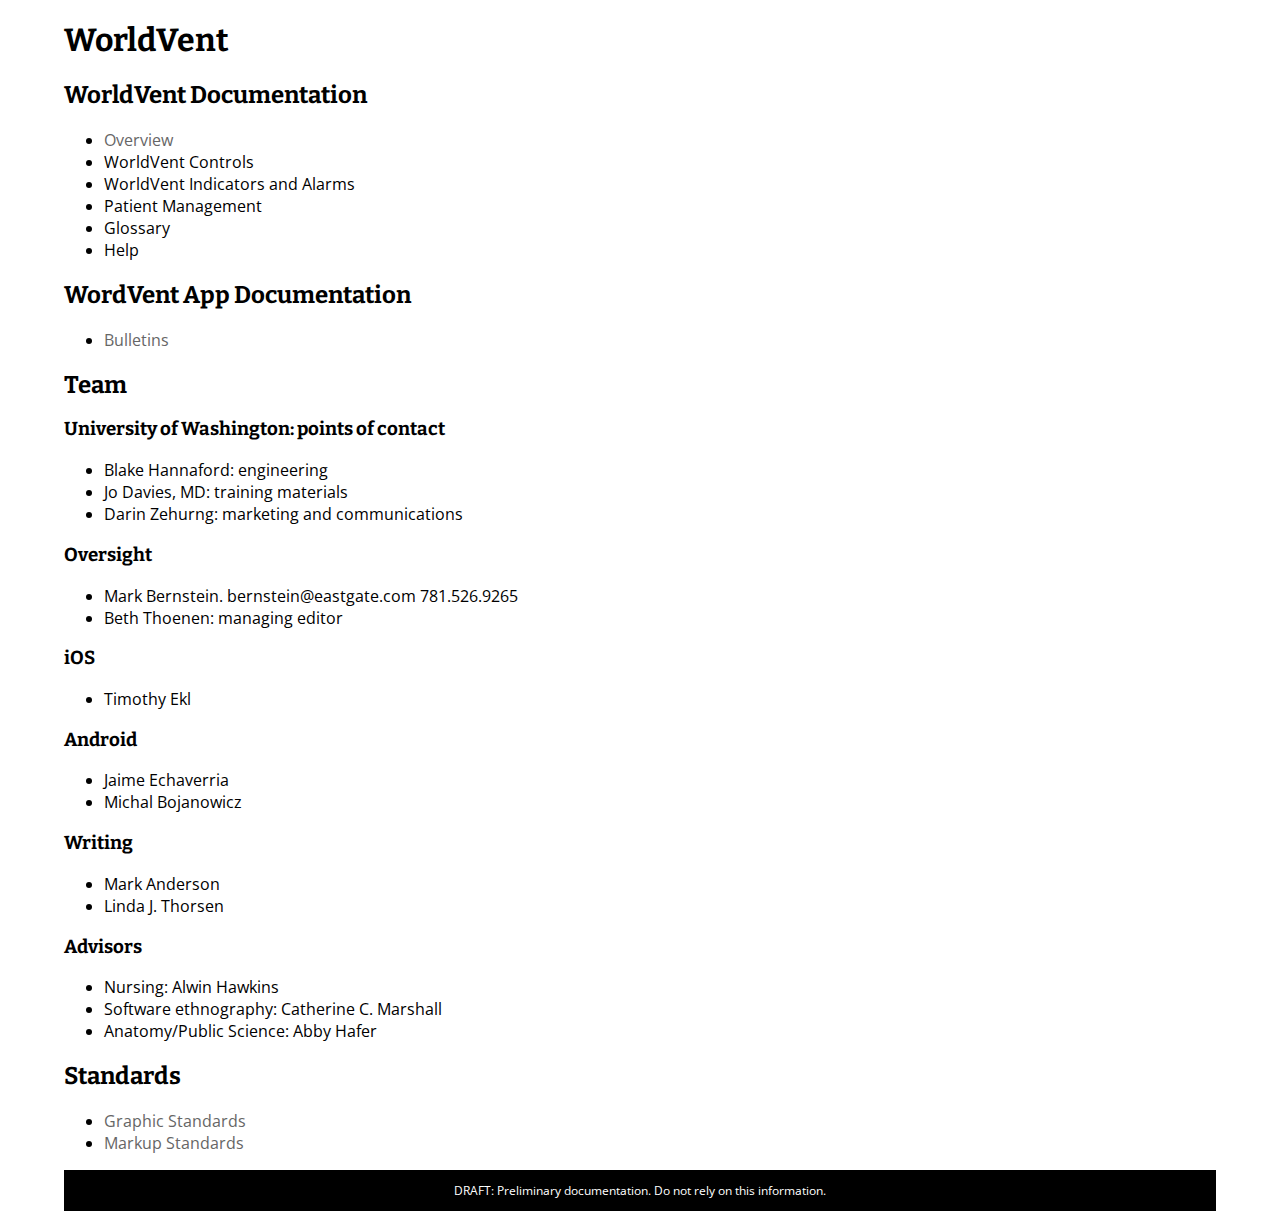
==== index.html @ 320ed112 "Bulletin and overview" ====
<!doctype html >

<html lang="en">
	<head >
		<title>WorldVent</title>
		<meta charset="utf-8">
		<link rel="stylesheet" href="css/screen.css" title="WorldVent CSS" type="text/css" media="screen">
		<link rel="stylesheet"
          href="https://fonts.googleapis.com/css?family=Bitter">
         <link rel="stylesheet"
          href="https://fonts.googleapis.com/css?family=Open+Sans">
	</head>
	<body id="index">

<h1><a href="/index.html">WorldVent</a></h1>


<h2>WorldVent Documentation</h2>
<ul>
	<li> <a href="/doc/index.html">Overview </a></li>
	<li> WorldVent Controls </li>
	<li> WorldVent Indicators and Alarms </li>
	<li> Patient Management </li>
	<li> Glossary </li>
	<li> Help </li>


</ul>

<h2>WordVent App Documentation</h2>
	<ul>
		<li> <a href="/app/Bulletins.html" >Bulletins </a></li>
	</ul>


<h2>Team</h2>
<h3>University of Washington: points of contact</h3>
<ul>
	<li>Blake Hannaford: engineering</li>
	<li>Jo Davies, MD: training materials</li>
	<li>Darin Zehurng: marketing and communications</li>
</ul>
<h3>Oversight</h3>
<ul>
	<li>Mark Bernstein. bernstein@eastgate.com 781.526.9265</li>
	<li>Beth Thoenen: managing editor</li>
</ul>
<h3>iOS</h3>
<ul>
	<li>Timothy Ekl</li>
</ul>
<h3>Android</h3>
<ul>
	<li>Jaime Echaverria</li>
	<li>Michal Bojanowicz</li>
</ul>
<h3>Writing</h3>
<ul>
	<li>Mark Anderson</li>
	<li>Linda J. Thorsen</li>
</ul>
<h3>Advisors</h3>
<ul>
	<li>Nursing: Alwin Hawkins</li>
	<li>Software ethnography: Catherine C. Marshall</li>
	<li>Anatomy/Public Science: Abby Hafer</li>
</ul>


<h2>Standards</h2>
<ul>
	<li><a href="team/graphic.html">Graphic Standards</a></li>
	<li><a href="team/markup.html">Markup Standards</a></li>
</ul>


<footer>
	DRAFT: Preliminary documentation. Do not rely on this information.
</footer>


	</body>
</html>
---- css/screen.css ----
body {
	font-family: "Open Sans",serif;
	margin-left: 5%;
	margin-right: 5%;
}

a:link,a:visited,a:hover {
	text-decoration:none;
	color: #666;
}

h1,h2,h3,h4 {
	font-family: "Bitter";
}


h1 a:link,h1 a:visited {
	color:#000;
}



dt {font-weight:900;}



footer {
	width: 100%;
	background-color: black;
	color: white;
	padding: 1em 0 1em 0;
	text-align: center;
	font-size: .75em;
}
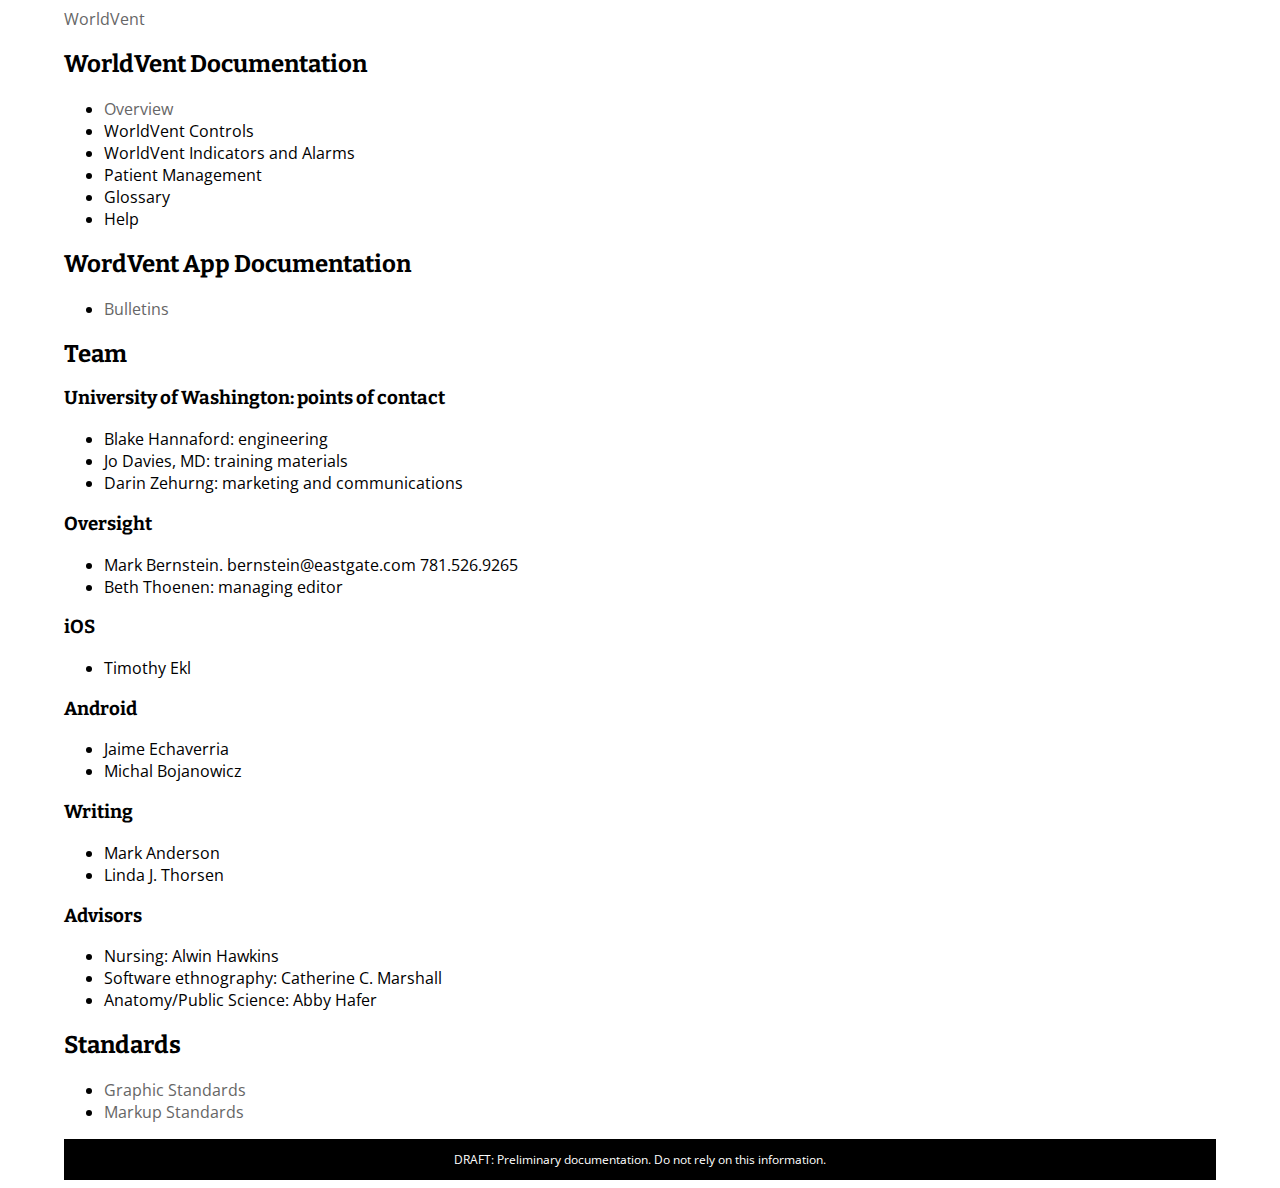
==== commit e41ca261: "Application note on bulletins; update to use <header>" ====
--- a/index.html
+++ b/index.html
@@ -12,7 +12,7 @@
 	</head>
 	<body id="index">
 
-<h1><a href="/index.html">WorldVent</a></h1>
+<header><a href="/index.html">WorldVent</a></header>
 
 
 <h2>WorldVent Documentation</h2>
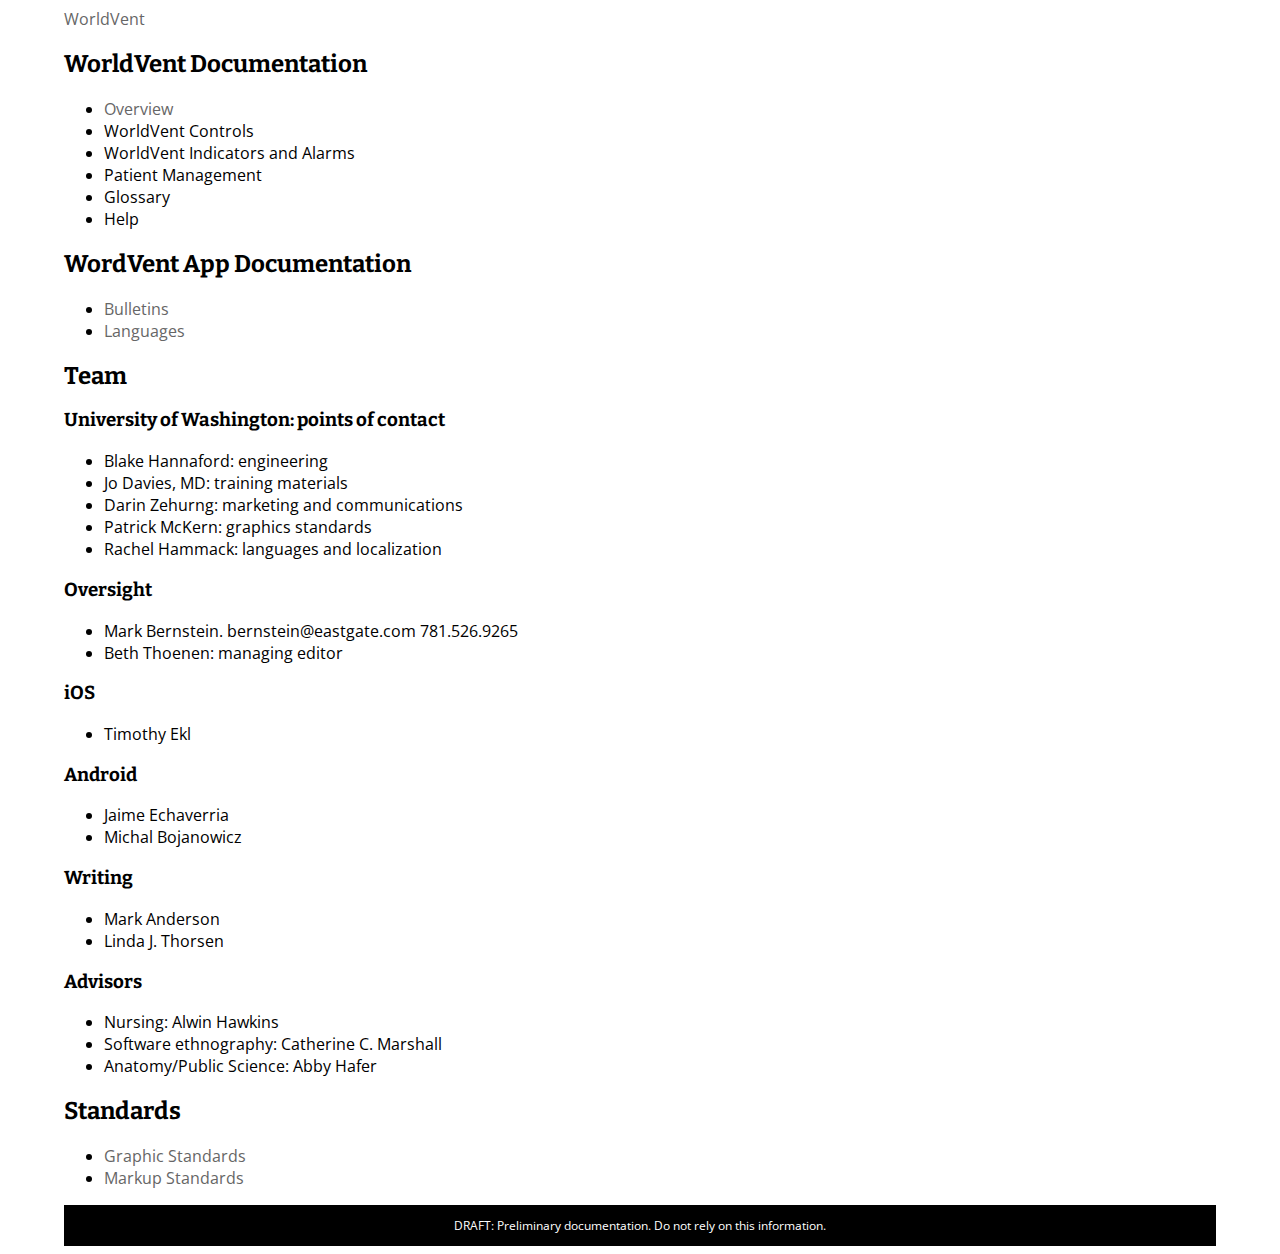
==== commit 6aee4ee5: "New contact roles Added a page for languages" ====
--- a/index.html
+++ b/index.html
@@ -4,7 +4,8 @@
 	<head >
 		<title>WorldVent</title>
 		<meta charset="utf-8">
-		<link rel="stylesheet" href="css/screen.css" title="WorldVent CSS" type="text/css" media="screen">
+		<meta name="viewport" content="width=device-width, initial-scale=1.0">
+		<link rel="stylesheet" href="./css/screen.css" title="WorldVent CSS" type="text/css" media="screen">
 		<link rel="stylesheet"
           href="https://fonts.googleapis.com/css?family=Bitter">
          <link rel="stylesheet"
@@ -12,12 +13,12 @@
 	</head>
 	<body id="index">
 
-<header><a href="/index.html">WorldVent</a></header>
+<header><a href="./index.html">WorldVent</a></header>
 
 
 <h2>WorldVent Documentation</h2>
 <ul>
-	<li> <a href="/doc/index.html">Overview </a></li>
+	<li> <a href="./doc/index.html">Overview </a></li>
 	<li> WorldVent Controls </li>
 	<li> WorldVent Indicators and Alarms </li>
 	<li> Patient Management </li>
@@ -29,7 +30,8 @@
 
 <h2>WordVent App Documentation</h2>
 	<ul>
-		<li> <a href="/app/Bulletins.html" >Bulletins </a></li>
+		<li> <a href="./app/Bulletins.html" >Bulletins </a></li>
+		<li> <a href="./app/Languages.html" >Languages </a></li>
 	</ul>
 
 
@@ -39,6 +41,8 @@
 	<li>Blake Hannaford: engineering</li>
 	<li>Jo Davies, MD: training materials</li>
 	<li>Darin Zehurng: marketing and communications</li>
+	<li>Patrick McKern: graphics standards</li>
+	<li>Rachel Hammack: languages and localization</li>
 </ul>
 <h3>Oversight</h3>
 <ul>
@@ -69,8 +73,8 @@
 
 <h2>Standards</h2>
 <ul>
-	<li><a href="team/graphic.html">Graphic Standards</a></li>
-	<li><a href="team/markup.html">Markup Standards</a></li>
+	<li><a href="./team/graphic.html">Graphic Standards</a></li>
+	<li><a href="./team/markup.html">Markup Standards</a></li>
 </ul>
 
 
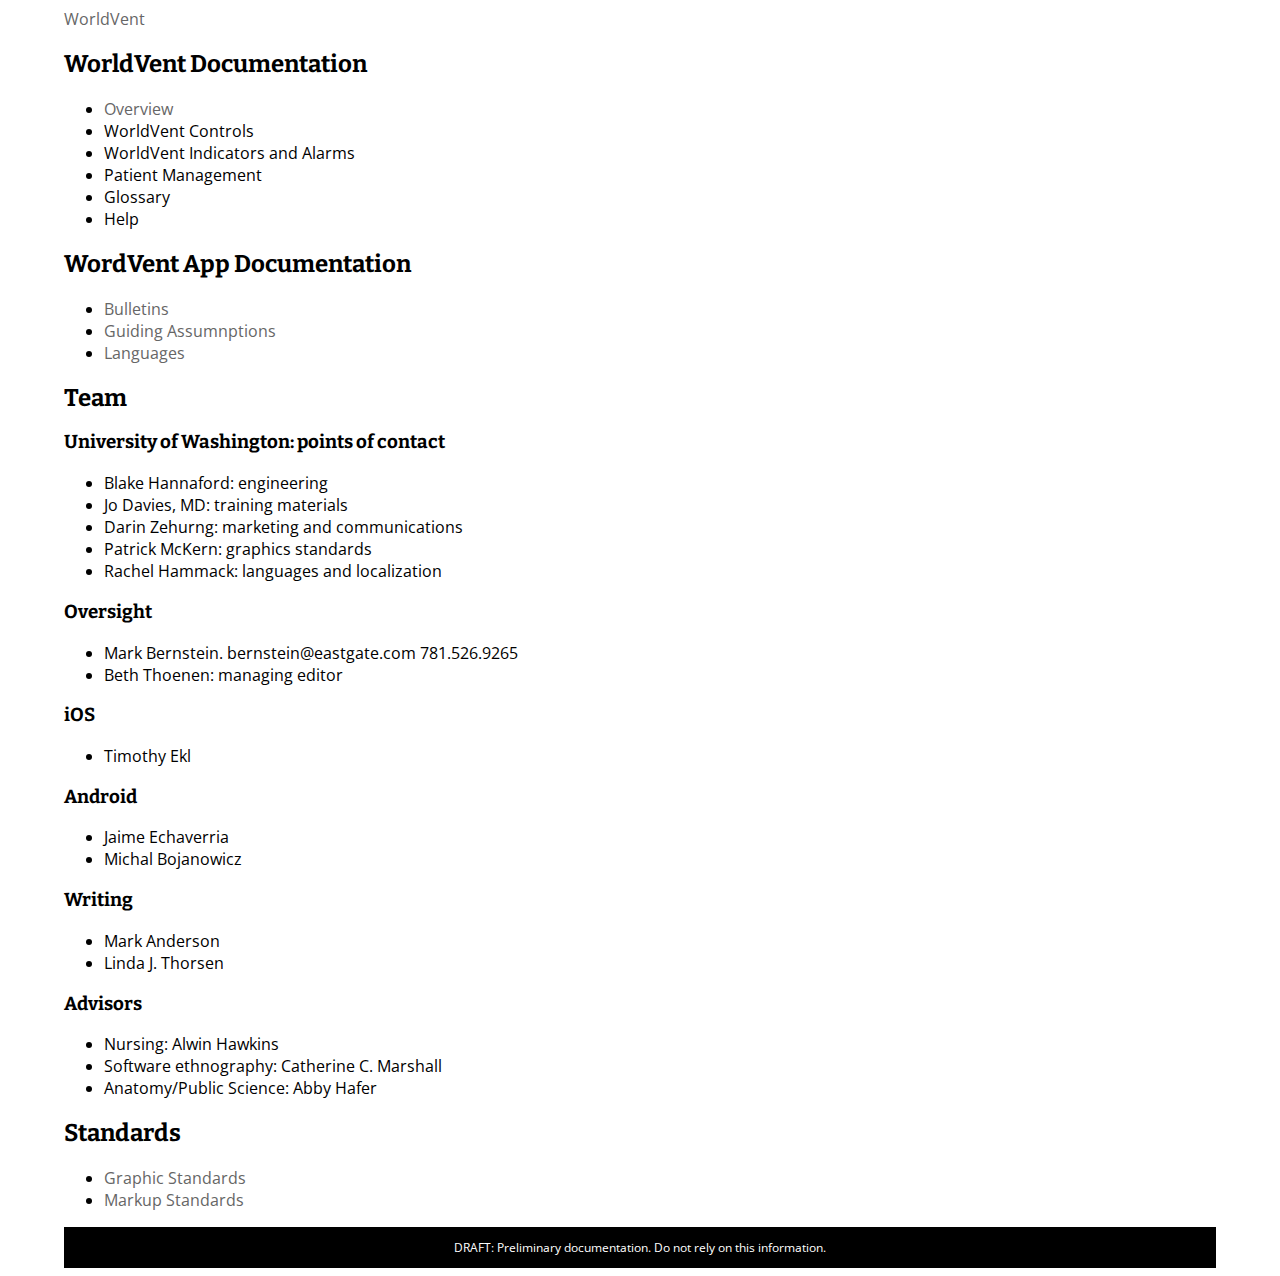
==== commit 4c7ab519: "Guidelines to consider" ====
--- a/index.html
+++ b/index.html
@@ -31,6 +31,7 @@
 <h2>WordVent App Documentation</h2>
 	<ul>
 		<li> <a href="./app/Bulletins.html" >Bulletins </a></li>
+		<li> <a href="./app/Guidelines.html">Guiding Assumnptions</a></li>
 		<li> <a href="./app/Languages.html" >Languages </a></li>
 	</ul>
 
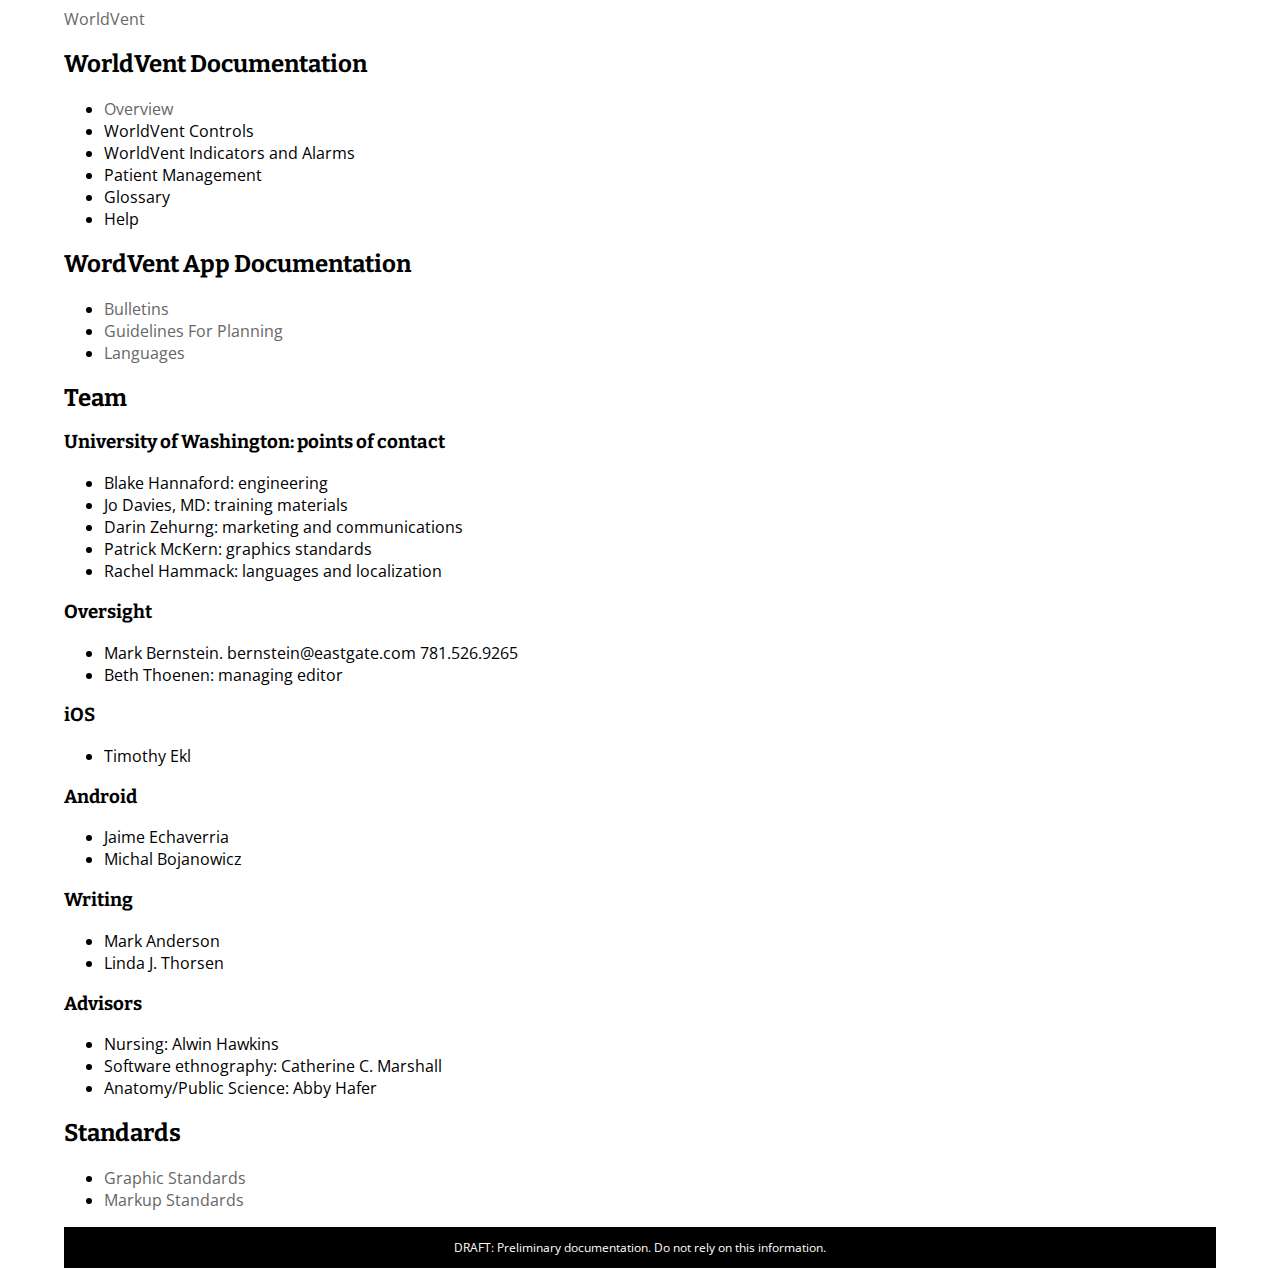
==== commit 0b985f35: "Typo" ====
--- a/index.html
+++ b/index.html
@@ -31,7 +31,7 @@
 <h2>WordVent App Documentation</h2>
 	<ul>
 		<li> <a href="./app/Bulletins.html" >Bulletins </a></li>
-		<li> <a href="./app/Guidelines.html">Guiding Assumnptions</a></li>
+		<li> <a href="./app/Guidelines.html">Guidelines For Planning</a></li>
 		<li> <a href="./app/Languages.html" >Languages </a></li>
 	</ul>
 
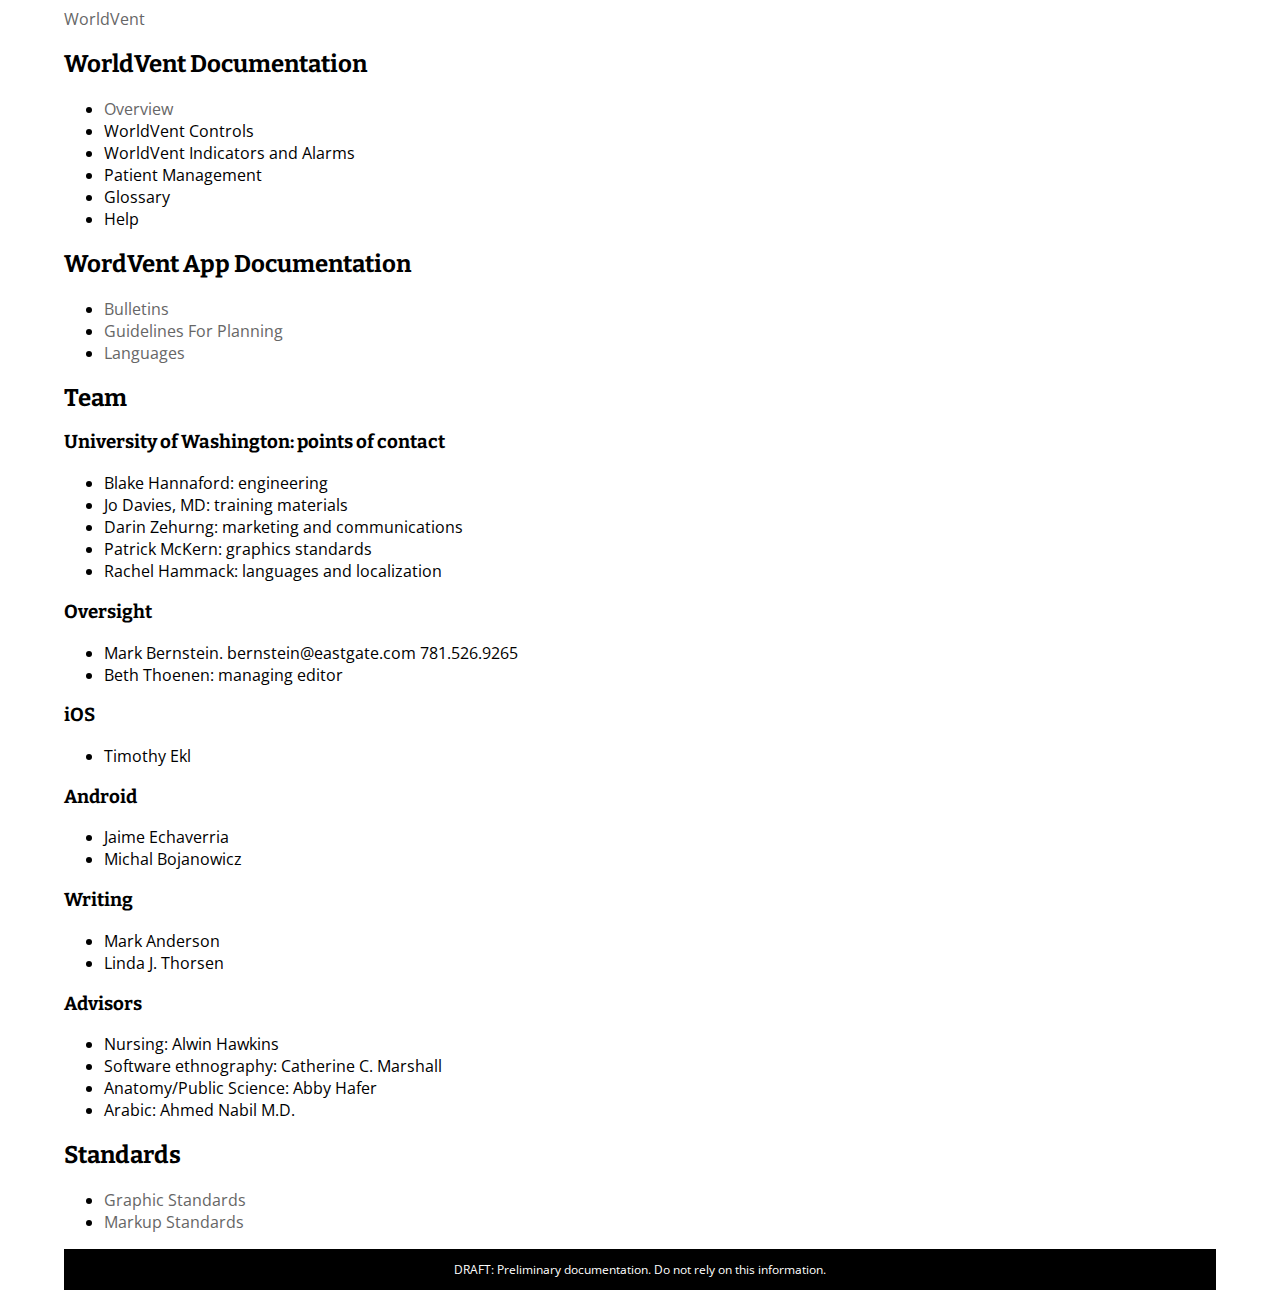
==== commit 982a6613: "Viewport set" ====
--- a/index.html
+++ b/index.html
@@ -69,6 +69,7 @@
 	<li>Nursing: Alwin Hawkins</li>
 	<li>Software ethnography: Catherine C. Marshall</li>
 	<li>Anatomy/Public Science: Abby Hafer</li>
+	<li>Arabic: Ahmed Nabil M.D.</li>
 </ul>
 
 
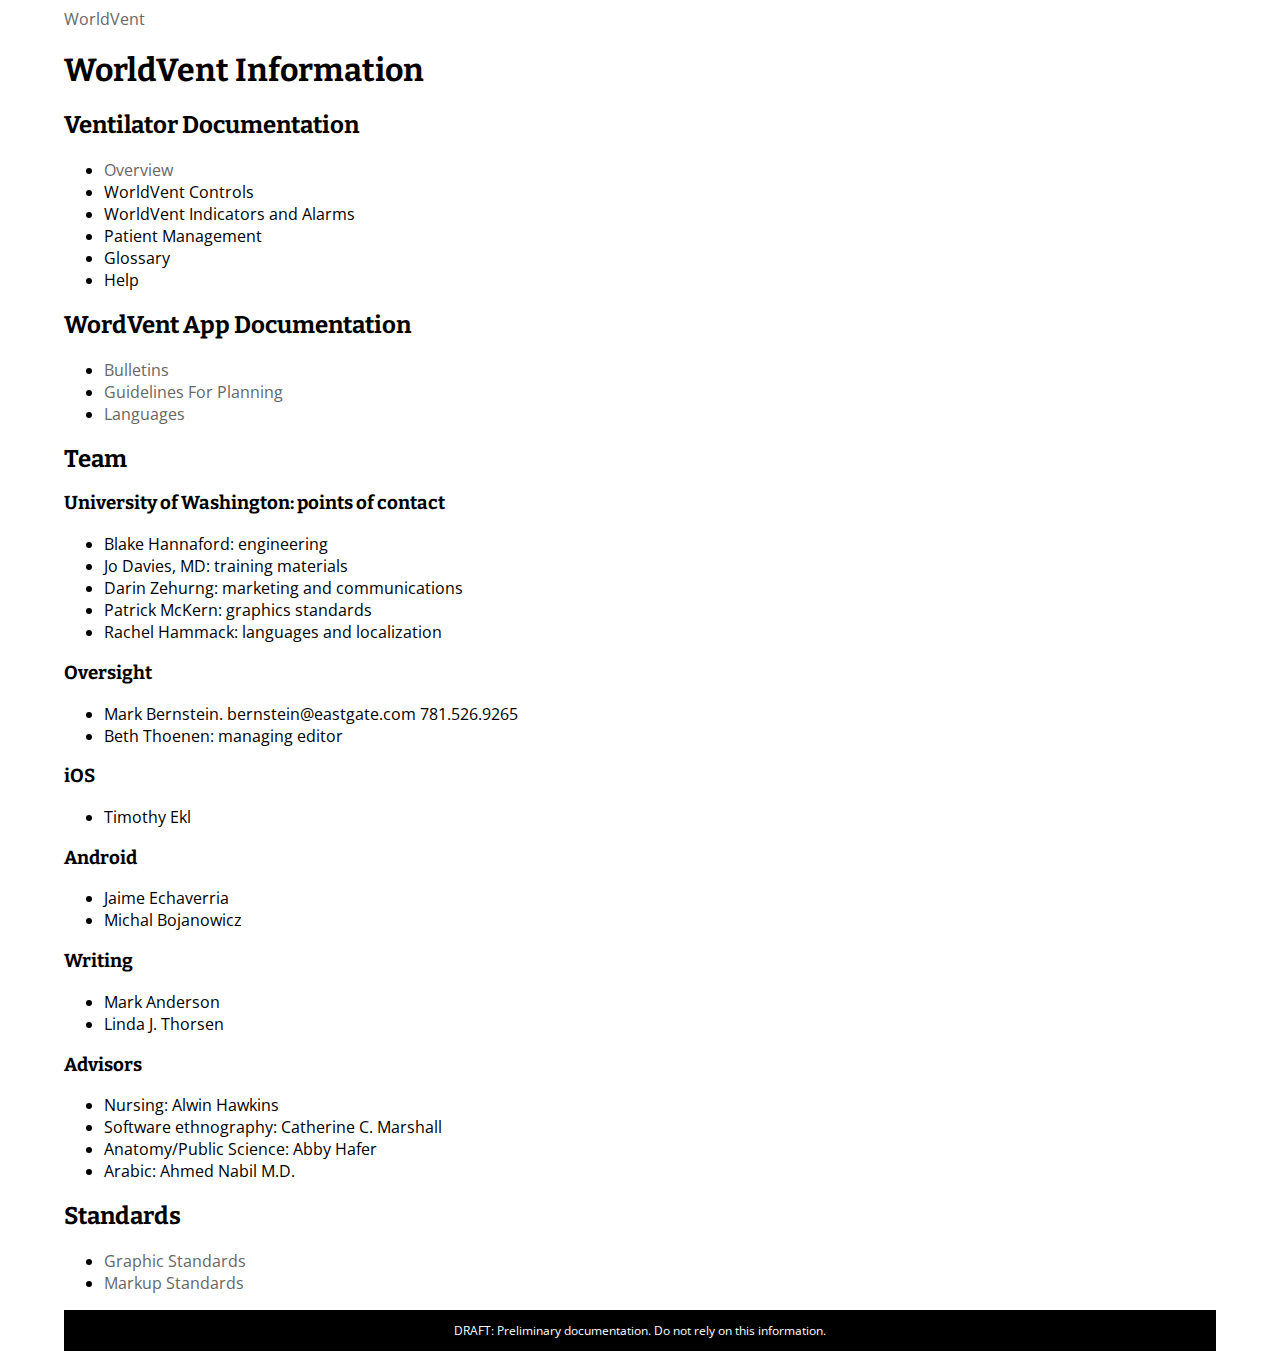
==== commit 979af019: "More cleanup so tests pass" ====
--- a/index.html
+++ b/index.html
@@ -16,7 +16,9 @@
 <header><a href="./index.html">WorldVent</a></header>
 
 
-<h2>WorldVent Documentation</h2>
+<h1>WorldVent Information</h1>
+
+<h2>Ventilator Documentation</h2>
 <ul>
 	<li> <a href="./doc/index.html">Overview </a></li>
 	<li> WorldVent Controls </li>
